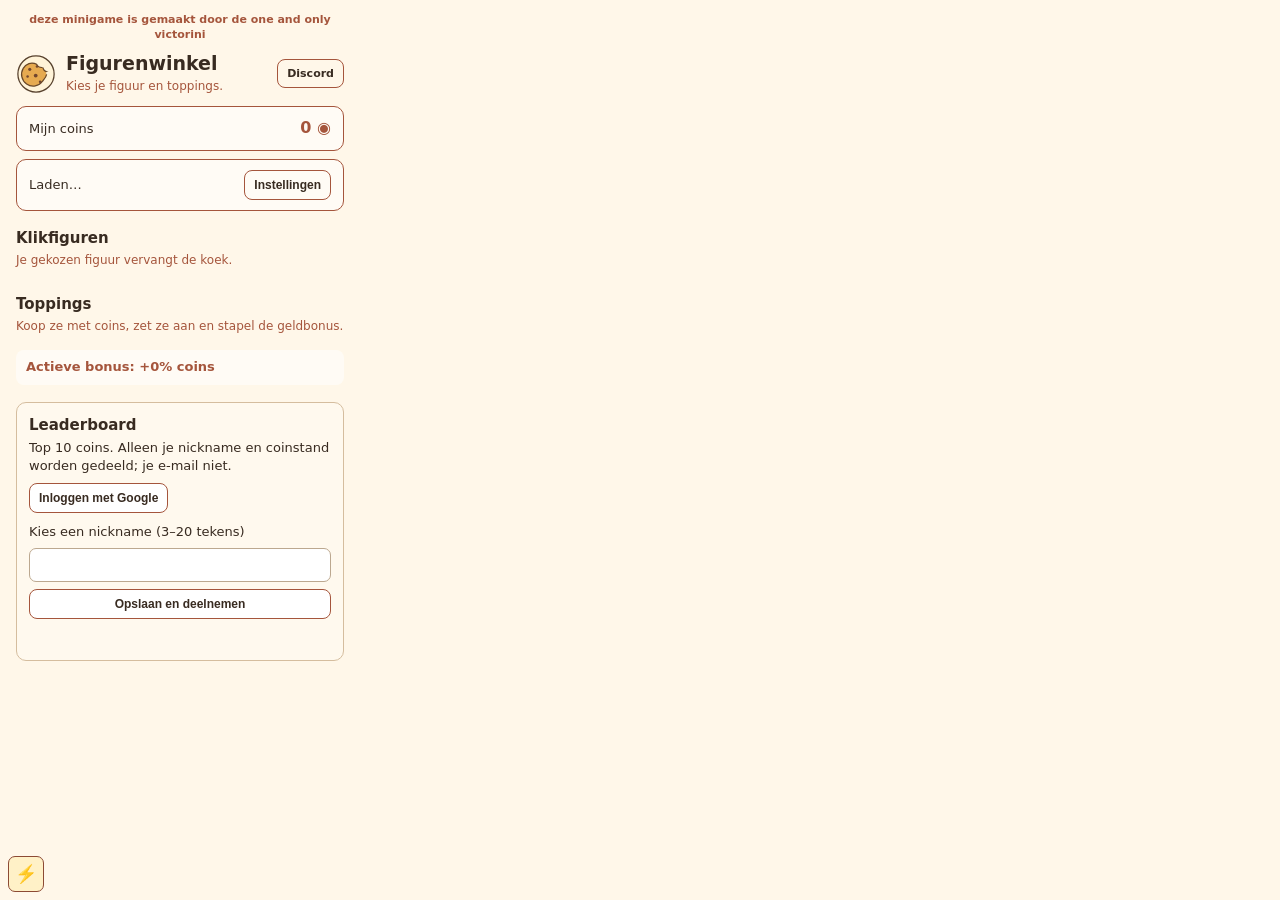
==== store.html @ 5dcc6e4e "Add files via upload" ====
<!doctype html>
<html lang="nl">
<head>
  <meta charset="utf-8">
  <meta name="viewport" content="width=device-width, initial-scale=1">
  <title>PuntKlik - Figurenwinkel</title>
  <style>
    * { box-sizing: border-box; }
    body {
      --paper: #fff7e9;
      --ink: #382b21;
      --accent: #a5553c;
      width: 360px;
      max-height: 640px;
      overflow-y: auto;
      margin: 0;
      padding: 16px;
      padding-bottom: 58px;
      background: var(--paper);
      color: var(--ink);
      font: 13px/1.4 "Trebuchet MS", system-ui, sans-serif;
    }
    body[data-decoration="berry"] { --paper: #fff0f2; --ink: #542c3c; --accent: #c04f78; }
    body[data-decoration="mint"] { --paper: #effaf2; --ink: #24463a; --accent: #3f8668; }
    body[data-decoration="night"] { --paper: #292c3b; --ink: #f4e8d2; --accent: #f0b55c; }
    body[data-decoration="watermelon"] { --paper: #f2fae9; --ink: #264b37; --accent: #d65359; }
    body[data-decoration="orange"] { --paper: #fff5e8; --ink: #583823; --accent: #d87129; }
    body[data-decoration="donut"] { --paper: #fff0f5; --ink: #572e47; --accent: #be5681; }
    body[data-decoration="cupcake"] { --paper: #f5f0ff; --ink: #3d3458; --accent: #8162b4; }
    header { display: flex; align-items: center; gap: 10px; margin-bottom: 12px; }
    header img { width: 40px; height: 40px; }
    .discord-link {
      margin-left: auto;
      padding: 6px 9px;
      border: 1px solid var(--accent);
      border-radius: 8px;
      color: var(--ink);
      font-size: 11px;
      font-weight: 700;
      text-decoration: none;
      white-space: nowrap;
    }
    .discord-link:hover { background: rgb(255 255 255 / 55%); }
    .discord-link:focus-visible { outline: 2px dashed var(--accent); outline-offset: 2px; }
    h1 { margin: 0; font-size: 19px; line-height: 1.15; }
    h2 { margin: 17px 0 3px; font-size: 15px; }
    p { margin: 3px 0 0; }
    .popup-credit {
      margin: -4px 0 10px;
      color: var(--accent);
      font-size: 11px;
      font-weight: 700;
      text-align: center;
    }
    .tagline, .hint, .status, .message { color: var(--accent); font-size: 12px; }
    .bar, .coin-card {
      display: flex;
      align-items: center;
      justify-content: space-between;
      gap: 10px;
      padding: 10px 12px;
      border: 1px solid var(--accent);
      border-radius: 10px;
      background: rgb(255 255 255 / 55%);
    }
    .bar { margin-bottom: 8px; }
    .coin-card { margin-bottom: 8px; }
    .coin-card strong { color: var(--accent); font-size: 16px; }
    .status { min-height: 18px; margin: 4px 2px 8px; }
    .settings-link, .store-item button {
      padding: 7px 9px;
      border: 1px solid var(--accent);
      border-radius: 8px;
      background: transparent;
      color: var(--ink);
      font: 700 12px "Trebuchet MS", sans-serif;
      cursor: pointer;
    }
    .settings-link:hover, .store-item button:hover:not(:disabled) { background: rgb(255 255 255 / 55%); }
    .settings-link:focus-visible, .store-item button:focus-visible { outline: 2px dashed var(--accent); outline-offset: 2px; }
    .settings-link:disabled, .store-item button:disabled { cursor: default; opacity: .6; }
    .shop-list { display: grid; gap: 6px; margin-top: 8px; }
    .store-item {
      display: grid;
      grid-template-columns: 40px 1fr auto;
      align-items: center;
      gap: 8px;
      min-height: 58px;
      padding: 7px 8px;
      border: 1px solid rgb(128 103 76 / 36%);
      border-radius: 9px;
      background: rgb(255 255 255 / 42%);
    }
    .item-icon { width: 38px; height: 38px; }
    .item-icon svg { display: block; width: 100%; height: 100%; }
    .item-name { display: block; font-weight: 700; }
    .item-note { display: block; color: var(--accent); font-size: 11px; }
    .store-item button.active { background: var(--accent); color: var(--paper); }
    .boost-total {
      margin-top: 8px;
      padding: 8px 10px;
      border-radius: 8px;
      background: rgb(255 255 255 / 55%);
      color: var(--accent);
      font-weight: 700;
    }
    .leaderboard {
      margin-top: 17px;
      padding: 12px;
      border: 1px solid #d5bd9e;
      border-radius: 10px;
      background: #fff9ee;
      color: #382b21;
    }
    .leaderboard h2 { margin-top: 0; }
    .leaderboard button {
      padding: 7px 9px;
      border: 1px solid #a5553c;
      border-radius: 8px;
      background: #fff;
      color: #382b21;
      font: 700 12px "Trebuchet MS", sans-serif;
      cursor: pointer;
    }
    .leaderboard button:disabled { cursor: default; opacity: .6; }
    .leaderboard button:focus-visible { outline: 2px dashed #a5553c; outline-offset: 2px; }
    .leaderboard-actions { display: flex; gap: 8px; margin-top: 8px; }
    .nickname-form { display: grid; gap: 7px; margin-top: 10px; }
    .nickname-form input {
      min-width: 0;
      padding: 7px 8px;
      border: 1px solid #bca88f;
      border-radius: 7px;
      color: #382b21;
      font: inherit;
    }
    .leaderboard-status { min-height: 18px; color: #8c4a34; font-size: 11px; }
    .leaderboard-list { display: grid; gap: 5px; margin: 8px 0 0; padding: 0; list-style: none; }
    .leaderboard-row {
      display: grid;
      grid-template-columns: 24px 1fr auto;
      gap: 7px;
      padding: 6px 7px;
      border-radius: 6px;
      background: #f2e8d8;
    }
    .leaderboard-rank { color: #8c4a34; font-weight: 700; }
    .leaderboard-coins { font-weight: 700; white-space: nowrap; }
    .leaderboard-empty { padding: 8px 0; color: #705f4d; font-size: 12px; }
    .promo-banner {
      margin: 8px 0;
      padding: 9px;
      border: 1px solid #d5bd9e;
      border-radius: 8px;
      background: #fff1c7;
      color: #755019;
      font-weight: 700;
    }
    .promo-banner[hidden], #secret-shop-section[hidden] { display: none; }
    .event-fields[hidden], #global-announcement[hidden] { display: none; }
    .owner-event-countdown[hidden] { display: none; }
    .owner-event-countdown {
      margin: 8px 0;
      padding: 10px;
      border: 1px solid #d5bd9e;
      border-radius: 9px;
      background: #fff1c7;
      color: #755019;
      text-align: center;
    }
    .owner-event-countdown strong, .owner-event-countdown span { display: block; }
    .owner-event-countdown strong { font-size: 15px; }
    .owner-event-countdown span { margin-top: 3px; font-size: 12px; }
    .global-announcement {
      position: fixed;
      z-index: 30;
      top: 8px;
      left: 8px;
      width: calc(100vw - 32px);
      padding: 10px;
      border: 1px solid #8c4a34;
      border-radius: 8px;
      background: #fff1c7;
      color: #382b21;
      box-shadow: 0 3px 14px rgb(56 43 33 / 25%);
      font-weight: 700;
      overflow-wrap: anywhere;
    }
    .promo-badge {
      display: inline-block;
      margin-left: 5px;
      padding: 1px 4px;
      border-radius: 4px;
      background: #e4a927;
      color: #382b21;
      font: 700 9px/1.3 "Trebuchet MS", sans-serif;
      vertical-align: 1px;
    }
    .secret-shop-item, .owner-secret-item {
      display: grid;
      grid-template-columns: 32px 1fr auto;
      align-items: center;
      gap: 7px;
      padding: 8px;
      border-radius: 7px;
      background: #f2e8d8;
    }
    .secret-shop-emoji { font-size: 22px; }
    .secret-shop-copy { min-width: 0; }
    .secret-shop-copy strong, .secret-shop-copy small { display: block; overflow-wrap: anywhere; }
    .secret-shop-copy small { color: #705f4d; font-size: 10px; }
    .secret-shop-price { white-space: nowrap; }
    .owner-form { display: grid; gap: 7px; margin: 8px 0; }
    .owner-fruit-controls {
      margin: 10px 0;
      padding: 9px;
      border: 1px solid #d5bd9e;
      border-radius: 8px;
      background: #fff1c7;
    }
    .owner-fruit-controls[hidden] { display: none; }
    .owner-fruit-controls h4, .owner-fruit-controls p { margin: 0 0 7px; }
    .owner-fruit-row { display: flex; align-items: center; justify-content: space-between; gap: 8px; margin-top: 7px; }
    .owner-form label { display: grid; gap: 3px; font-size: 11px; }
    .owner-form input, .owner-form select, .owner-form textarea {
      min-width: 0;
      padding: 6px;
      border: 1px solid #bca88f;
      border-radius: 5px;
      color: #382b21;
      font: inherit;
    }
    .owner-form textarea { resize: vertical; }
    .owner-form button, .owner-secret-item button { padding: 6px 8px; }
    .secret-effect-fields[hidden] { display: none; }
    .owner-tools h3 { margin: 12px 0 4px; font-size: 13px; }
    .owner-tools p { font-size: 11px; }
    .owner-tools { margin-top: 12px; padding-top: 10px; border-top: 1px solid #d5bd9e; }
    .owner-management { display: grid; gap: 7px; margin-top: 8px; }
    .owner-tools[hidden], .owner-management[hidden] { display: none; }
    .owner-player {
      display: grid;
      gap: 6px;
      padding: 8px;
      border-radius: 7px;
      background: #f2e8d8;
    }
    .owner-player label { display: grid; gap: 3px; font-size: 11px; }
    .owner-player input { min-width: 0; padding: 5px; border: 1px solid #bca88f; border-radius: 5px; }
    .owner-player-id { overflow-wrap: anywhere; color: #705f4d; font-size: 9px; }
    .owner-status { min-height: 16px; color: #8c4a34; font-size: 11px; }
    .events-widget {
      position: fixed;
      z-index: 20;
      bottom: 8px;
      left: 8px;
    }
    .events-trigger {
      display: grid;
      width: 36px;
      height: 36px;
      place-items: center;
      border: 1px solid #8c4a34;
      border-radius: 7px;
      background: #fff1c7;
      color: #755019;
      font-size: 18px;
      cursor: pointer;
    }
    .events-trigger:focus-visible { outline: 2px dashed #8c4a34; outline-offset: 2px; }
    .events-panel {
      position: absolute;
      bottom: 42px;
      left: 0;
      display: none;
      width: 300px;
      max-width: calc(100vw - 24px);
      max-height: 260px;
      overflow-y: auto;
      padding: 10px;
      border: 1px solid #bca88f;
      border-radius: 9px;
      background: #fff9ee;
      box-shadow: 0 3px 14px rgb(56 43 33 / 25%);
    }
    .events-widget:hover .events-panel,
    .events-widget:focus-within .events-panel,
    .events-widget.is-open .events-panel { display: block; }
    .events-panel h2 { margin: 0 0 7px; }
    .events-list { display: grid; gap: 6px; margin: 0; padding: 0; list-style: none; }
    .event-row { padding: 7px; border-radius: 6px; background: #f2e8d8; }
    .event-row strong, .event-row small { display: block; overflow-wrap: anywhere; }
    .event-row small { margin-top: 2px; color: #705f4d; font-size: 10px; }
    body[data-decoration="night"] .store-item { background: rgb(255 255 255 / 8%); }
  </style>
</head>
<body>
  <p class="popup-credit">deze minigame is gemaakt door de one and only victorini</p>
  <header>
    <img src="logo.svg" alt="">
    <div>
      <h1>Figurenwinkel</h1>
      <p class="tagline">Kies je figuur en toppings.</p>
    </div>
    <a class="discord-link" href="https://discord.gg/R5K48S3Ufj" target="_blank" rel="noopener noreferrer">Discord</a>
  </header>
  <div class="coin-card"><span>Mijn coins</span><strong><span id="coins">0</span> ◉</strong></div>
  <p class="promo-banner" id="promo-banner" role="status" aria-live="polite" hidden></p>
  <section class="owner-event-countdown" id="owner-event-countdown" aria-label="Aftellen naar het owner-event" hidden>
    <strong id="owner-event-name-display"></strong>
    <span id="owner-event-timer"></span>
    <span id="owner-event-target"></span>
  </section>
  <aside class="global-announcement" id="global-announcement" role="alert" aria-live="assertive" hidden></aside>
  <div class="bar">
    <span id="status" role="status" aria-live="polite">Laden…</span>
    <button class="settings-link" id="settings" type="button">Instellingen</button>
  </div>
  <p class="message" id="message" role="status" aria-live="polite"></p>
  <section aria-labelledby="figure-title">
    <h2 id="figure-title">Klikfiguren</h2>
    <p class="hint">Je gekozen figuur vervangt de koek.</p>
    <div class="shop-list" id="figures"></div>
  </section>
  <section aria-labelledby="topping-title">
    <h2 id="topping-title">Toppings</h2>
    <p class="hint">Koop ze met coins, zet ze aan en stapel de geldbonus.</p>
    <div class="shop-list" id="toppings"></div>
    <p class="boost-total" id="boost-total">Actieve bonus: +0% coins</p>
  </section>
  <section id="secret-shop-section" aria-labelledby="secret-shop-title" hidden>
    <h2 id="secret-shop-title">Secret shop</h2>
    <p class="hint" id="secret-shop-status"></p>
    <div class="shop-list" id="secret-shop-list"></div>
    <h3>Jouw geheime items</h3>
    <div class="shop-list" id="secret-inventory"></div>
  </section>
  <section class="leaderboard" aria-labelledby="leaderboard-title">
    <h2 id="leaderboard-title">Leaderboard</h2>
    <p>Top 10 coins. Alleen je nickname en coinstand worden gedeeld; je e-mail niet.</p>
    <div class="leaderboard-actions">
      <button id="leaderboard-login" type="button">Inloggen met Google</button>
      <button id="leaderboard-logout" type="button" hidden>Uitloggen</button>
    </div>
    <form class="nickname-form" id="nickname-form" hidden>
      <label for="leaderboard-nickname">Kies een nickname (3–20 tekens)</label>
      <input id="leaderboard-nickname" type="text" minlength="3" maxlength="20" autocomplete="nickname" required>
      <button type="submit">Opslaan en deelnemen</button>
    </form>
    <p class="leaderboard-status" id="leaderboard-status" role="status" aria-live="polite"></p>
    <ol class="leaderboard-list" id="leaderboard-list" aria-label="Top 10 spelers"></ol>
    <div class="owner-tools" id="owner-tools" hidden>
      <button id="owner-manage-toggle" type="button">Ownerbeheer</button>
      <div class="owner-management" id="owner-management" hidden>
        <h3>Owner-event counter instellen</h3>
        <form class="owner-form" id="owner-event-countdown-form">
          <label for="owner-event-name-input">Naam van het event</label>
          <input id="owner-event-name-input" type="text" minlength="1" maxlength="60" required>
          <label for="owner-event-at-input">Startdatum en -tijd</label>
          <input id="owner-event-at-input" type="datetime-local" required>
          <button type="submit">Counter instellen</button>
          <button id="owner-event-countdown-clear" type="button">Counter wissen</button>
        </form>
        <p class="owner-status" id="owner-event-countdown-status" role="status" aria-live="polite"></p>
        <h3>Promo-event starten</h3>
        <form class="owner-form" id="promo-form">
          <label for="promo-percent">Korting (%)</label>
          <input id="promo-percent" type="number" min="1" max="100" value="20" required>
          <label for="promo-duration">Duur (minuten)</label>
          <input id="promo-duration" type="number" min="1" max="1440" value="5" required>
          <p>Iedere speler krijgt korting, maximaal 5 coins per item.</p>
          <button type="submit">Promo starten</button>
        </form>
        <p class="owner-status" id="promo-owner-status" role="status" aria-live="polite"></p>
        <h3>Nieuw event starten</h3>
        <form class="owner-form" id="store-event-form">
          <label for="store-event-type">Eventsoort</label>
          <select id="store-event-type">
            <option value="double_coins">Dubbele coins</option>
            <option value="coin_gift">Coinbonus per speler</option>
            <option value="coin_shower">Muntjesregen</option>
            <option value="flash_sale">Flash sale</option>
            <option value="lucky_drop">Lucky drop</option>
            <option value="points_challenge">Puntenchallenge</option>
            <option value="theme">Thema-event</option>
          </select>
          <label for="store-event-duration">Duur (minuten)</label>
          <input id="store-event-duration" type="number" min="1" max="1440" value="5" required>
          <div class="event-fields" id="event-fields-coin-gift" hidden>
            <label for="coin-gift-amount">Coins voor elke speler met een account</label>
            <input id="coin-gift-amount" type="number" min="1" max="1000000" value="10">
          </div>
          <div class="event-fields" id="event-fields-coin-shower" hidden>
            <label for="coin-shower-amount">Coins per aangeklikt muntzakje</label>
            <input id="coin-shower-amount" type="number" min="1" max="1000000" value="10">
          </div>
          <div class="event-fields" id="event-fields-flash-sale" hidden>
            <label for="flash-sale-item">Winkelitem</label>
            <select id="flash-sale-item">
              <option value="figure:berry">Aardbei</option>
              <option value="figure:mint">Muntblaadje</option>
              <option value="figure:night">Ster</option>
              <option value="figure:watermelon">Watermeloen</option>
              <option value="figure:orange">Sinaasappel</option>
              <option value="figure:donut">Donut</option>
              <option value="figure:cupcake">Cupcake</option>
              <option value="topping:sprinkles">Regenboogsprinkles</option>
              <option value="topping:chocolate">Chocoladesaus</option>
              <option value="topping:gold">Goudstof</option>
            </select>
            <label for="flash-sale-percent">Korting (%)</label>
            <input id="flash-sale-percent" type="number" min="1" max="100" value="50">
          </div>
          <div class="event-fields" id="event-fields-lucky-drop" hidden>
            <label for="lucky-drop-chance">Kans per punt (%)</label>
            <input id="lucky-drop-chance" type="number" min="1" max="100" value="10">
            <label for="lucky-drop-reward">Extra coins per lucky drop</label>
            <input id="lucky-drop-reward" type="number" min="1" max="1000000" value="5">
          </div>
          <div class="event-fields" id="event-fields-points-challenge" hidden>
            <label for="challenge-target">Unieke punten per speler</label>
            <input id="challenge-target" type="number" min="1" max="1000" value="5">
            <label for="challenge-reward">Coinbeloning</label>
            <input id="challenge-reward" type="number" min="1" max="1000000" value="25">
          </div>
          <div class="event-fields" id="event-fields-theme" hidden>
            <label for="theme-event-theme">Tijdelijk thema</label>
            <select id="theme-event-theme">
              <option value="berry">Aardbei</option>
              <option value="mint">Munt</option>
              <option value="night">Nacht</option>
              <option value="watermelon">Watermeloen</option>
              <option value="orange">Sinaasappel</option>
              <option value="donut">Donut</option>
              <option value="cupcake">Cupcake</option>
            </select>
          </div>
          <button type="submit">Event starten</button>
        </form>
        <p class="owner-status" id="store-event-status" role="status" aria-live="polite"></p>
        <div class="owner-fruit-controls" id="owner-fruit-controls" hidden></div>
        <h3>Global announcement</h3>
        <form class="owner-form" id="announcement-form">
          <label for="announcement-name">Naam</label>
          <input id="announcement-name" type="text" minlength="1" maxlength="30" value="Victorerauw" required>
          <label for="announcement-message">Bericht</label>
          <textarea id="announcement-message" rows="4" minlength="1" maxlength="1000" required></textarea>
          <p>Maximaal 1.000 tekens. Iedereen met de winkelpopup open ziet het bericht maximaal 5 seconden.</p>
          <button type="submit">Announcement verzenden</button>
        </form>
        <p class="owner-status" id="announcement-status" role="status" aria-live="polite"></p>
        <h3>Secret shop</h3>
        <button id="secret-shop-toggle" type="button">Secret shop spawnen</button>
        <form class="owner-form" id="secret-item-form">
          <label for="secret-item-name">Naam</label>
          <input id="secret-item-name" type="text" minlength="2" maxlength="40" required>
          <label for="secret-item-description">Beschrijving</label>
          <input id="secret-item-description" type="text" minlength="2" maxlength="120" required>
          <label for="secret-item-emoji">Emoji/badge</label>
          <input id="secret-item-emoji" type="text" maxlength="8" value="✨" required>
          <label for="secret-item-price">Prijs (coins)</label>
          <input id="secret-item-price" type="number" min="1" max="1000000000" required>
          <label for="secret-item-effect">Effect</label>
          <select id="secret-item-effect">
            <option value="cosmetic">Cosmetic collectible</option>
            <option value="coin_bonus">Bonuscoins per punt</option>
            <option value="shop_discount">Extra winkelkorting</option>
          </select>
          <div class="secret-effect-fields" id="secret-effect-fields" hidden>
            <label for="secret-effect-percent">Effect (%)</label>
            <input id="secret-effect-percent" type="number" min="1" max="100" value="10">
            <label for="secret-effect-duration">Effectduur (minuten)</label>
            <input id="secret-effect-duration" type="number" min="1" max="1440" value="30">
          </div>
          <button type="submit">Item aanmaken</button>
        </form>
        <p class="owner-status" id="secret-owner-status" role="status" aria-live="polite"></p>
        <ol class="leaderboard-list" id="owner-secret-item-list" aria-label="Secret-shopitems beheren"></ol>
        <p>Wijzig de nickname of coinstand van een speler.</p>
        <p class="owner-status" id="owner-status" role="status" aria-live="polite"></p>
        <ol class="leaderboard-list" id="owner-player-list" aria-label="Spelers beheren"></ol>
      </div>
    </div>
  </section>
  <div class="events-widget" id="events-widget">
    <button class="events-trigger" id="events-trigger" type="button" aria-label="Events bekijken" aria-controls="events-panel" aria-expanded="false">⚡</button>
    <section class="events-panel" id="events-panel" aria-label="Winkel-events">
      <h2>Events</h2>
      <ol class="events-list" id="events-list"></ol>
    </section>
  </div>
  <script src="supabase-config.js"></script>
  <script src="skins.js"></script>
  <script src="store.js"></script>
</body>
</html>
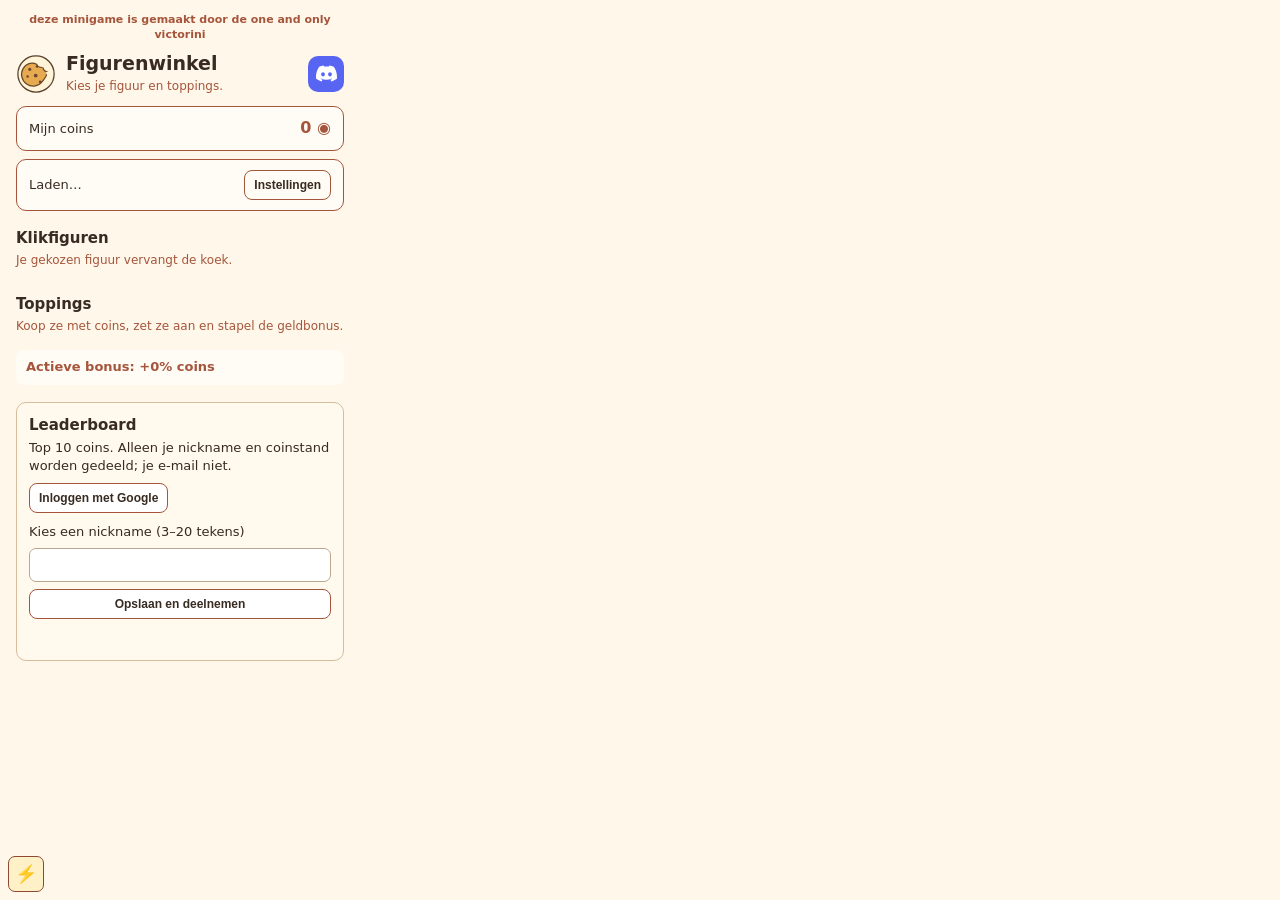
==== commit 1340707f: "Add files via upload" ====
--- a/store.html
+++ b/store.html
@@ -31,17 +31,18 @@
     header img { width: 40px; height: 40px; }
     .discord-link {
       margin-left: auto;
-      padding: 6px 9px;
-      border: 1px solid var(--accent);
-      border-radius: 8px;
-      color: var(--ink);
-      font-size: 11px;
-      font-weight: 700;
+      display: grid;
+      width: 36px;
+      height: 36px;
+      place-items: center;
+      border-radius: 10px;
+      background: #5865f2;
+      color: #fff;
       text-decoration: none;
-      white-space: nowrap;
-    }
-    .discord-link:hover { background: rgb(255 255 255 / 55%); }
+    }
+    .discord-link:hover { background: #4752c4; color: #fff; }
     .discord-link:focus-visible { outline: 2px dashed var(--accent); outline-offset: 2px; }
+    .discord-link svg { width: 21px; height: 21px; fill: #fff; }
     h1 { margin: 0; font-size: 19px; line-height: 1.15; }
     h2 { margin: 17px 0 3px; font-size: 15px; }
     p { margin: 3px 0 0; }
@@ -302,7 +303,9 @@
       <h1>Figurenwinkel</h1>
       <p class="tagline">Kies je figuur en toppings.</p>
     </div>
-    <a class="discord-link" href="https://discord.gg/R5K48S3Ufj" target="_blank" rel="noopener noreferrer">Discord</a>
+    <a class="discord-link" href="https://discord.gg/R5K48S3Ufj" target="_blank" rel="noopener noreferrer" aria-label="Open de PuntKlik Discord-server" title="Discord">
+      <svg viewBox="0 0 24 24" aria-hidden="true"><path d="M20.317 4.3698a19.7913 19.7913 0 00-4.8851-1.5152.0741.0741 0 00-.0785.0371c-.211.3753-.4447.8648-.6083 1.2495-1.8447-.2762-3.68-.2762-5.4868 0-.1636-.3933-.4058-.8742-.6177-1.2495a.077.077 0 00-.0785-.037 19.7363 19.7363 0 00-4.8852 1.515.0699.0699 0 00-.0321.0277C.5334 9.0458-.319 13.5799.0992 18.0578a.0824.0824 0 00.0312.0561c2.0528 1.5076 4.0413 2.4228 5.9929 3.0294a.0777.0777 0 00.0842-.0276c.4616-.6304.8731-1.2952 1.226-1.9942a.076.076 0 00-.0416-.1057c-.6528-.2476-1.2743-.5495-1.8722-.8923a.077.077 0 01-.0076-.1277c.1258-.0943.2517-.1923.3718-.2914a.0743.0743 0 01.0776-.0105c3.9278 1.7933 8.18 1.7933 12.0614 0a.0739.0739 0 01.0785.0095c.1202.099.246.1981.3728.2924a.077.077 0 01-.0066.1276 12.2986 12.2986 0 01-1.873.8914.0766.0766 0 00-.0407.1067c.3604.698.7719 1.3628 1.225 1.9932a.076.076 0 00.0842.0286c1.961-.6067 3.9495-1.5219 6.0023-3.0294a.077.077 0 00.0313-.0552c.5004-5.177-.8382-9.6739-3.5485-13.6604a.061.061 0 00-.0312-.0286zM8.02 15.3312c-1.1825 0-2.1569-1.0857-2.1569-2.419 0-1.3332.9555-2.4189 2.157-2.4189 1.2108 0 2.1757 1.0952 2.1568 2.419 0 1.3332-.9555 2.4189-2.1569 2.4189zm7.9748 0c-1.1825 0-2.1569-1.0857-2.1569-2.419 0-1.3332.9554-2.4189 2.1569-2.4189 1.2108 0 2.1757 1.0952 2.1568 2.419 0 1.3332-.946 2.4189-2.1568 2.4189Z"/></svg>
+    </a>
   </header>
   <div class="coin-card"><span>Mijn coins</span><strong><span id="coins">0</span> ◉</strong></div>
   <p class="promo-banner" id="promo-banner" role="status" aria-live="polite" hidden></p>
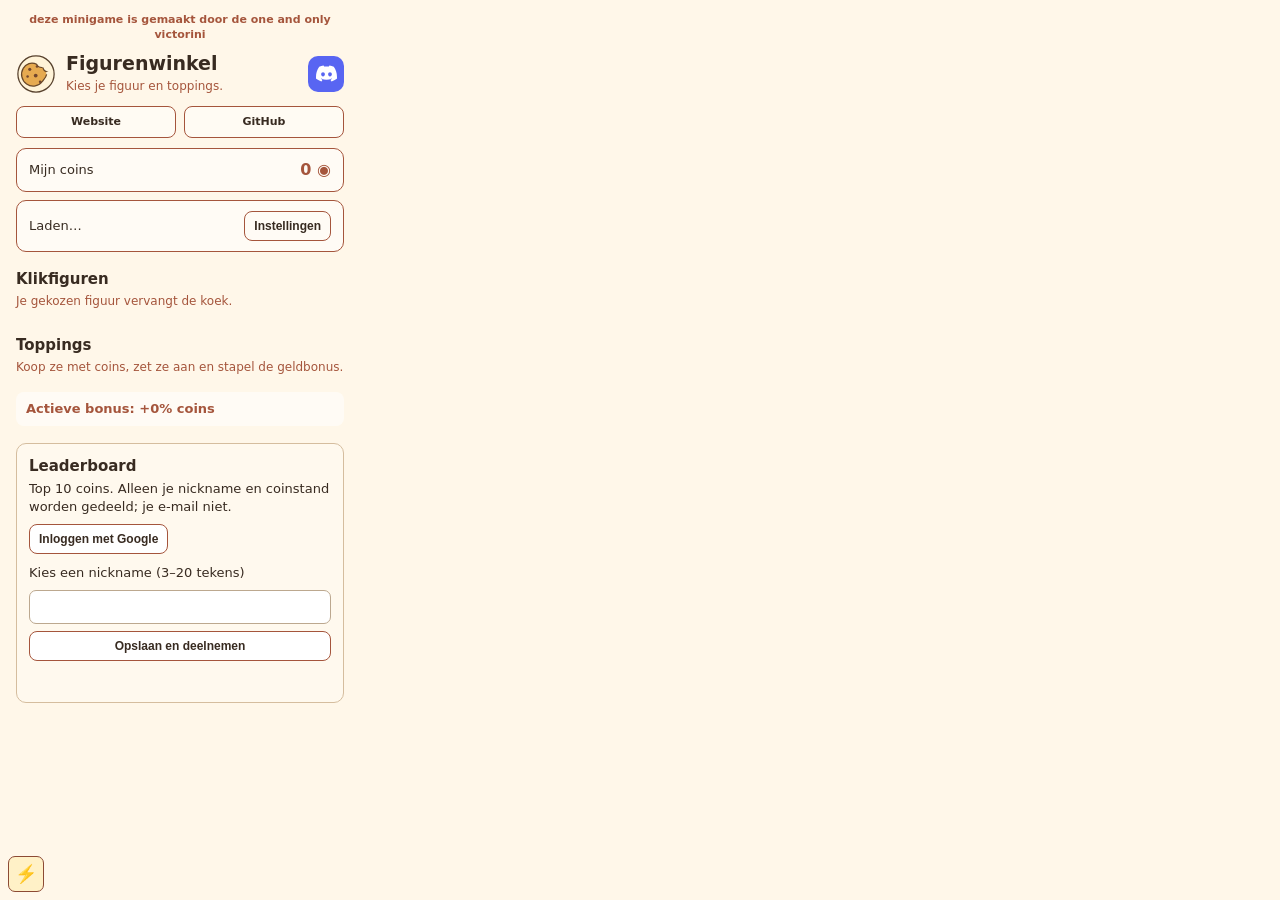
==== commit 503082c1: "Add files via upload" ====
--- a/store.html
+++ b/store.html
@@ -43,6 +43,21 @@
     .discord-link:hover { background: #4752c4; color: #fff; }
     .discord-link:focus-visible { outline: 2px dashed var(--accent); outline-offset: 2px; }
     .discord-link svg { width: 21px; height: 21px; fill: #fff; }
+    .project-links { display: flex; gap: 8px; margin: 0 0 10px; }
+    .project-links a {
+      flex: 1;
+      padding: 7px 9px;
+      border: 1px solid var(--accent);
+      border-radius: 8px;
+      background: rgb(255 255 255 / 45%);
+      color: var(--ink);
+      font-size: 11px;
+      font-weight: 700;
+      text-align: center;
+      text-decoration: none;
+    }
+    .project-links a:hover { background: #fff; }
+    .project-links a:focus-visible { outline: 2px dashed var(--accent); outline-offset: 2px; }
     h1 { margin: 0; font-size: 19px; line-height: 1.15; }
     h2 { margin: 17px 0 3px; font-size: 15px; }
     p { margin: 3px 0 0; }
@@ -307,6 +322,10 @@
       <svg viewBox="0 0 24 24" aria-hidden="true"><path d="M20.317 4.3698a19.7913 19.7913 0 00-4.8851-1.5152.0741.0741 0 00-.0785.0371c-.211.3753-.4447.8648-.6083 1.2495-1.8447-.2762-3.68-.2762-5.4868 0-.1636-.3933-.4058-.8742-.6177-1.2495a.077.077 0 00-.0785-.037 19.7363 19.7363 0 00-4.8852 1.515.0699.0699 0 00-.0321.0277C.5334 9.0458-.319 13.5799.0992 18.0578a.0824.0824 0 00.0312.0561c2.0528 1.5076 4.0413 2.4228 5.9929 3.0294a.0777.0777 0 00.0842-.0276c.4616-.6304.8731-1.2952 1.226-1.9942a.076.076 0 00-.0416-.1057c-.6528-.2476-1.2743-.5495-1.8722-.8923a.077.077 0 01-.0076-.1277c.1258-.0943.2517-.1923.3718-.2914a.0743.0743 0 01.0776-.0105c3.9278 1.7933 8.18 1.7933 12.0614 0a.0739.0739 0 01.0785.0095c.1202.099.246.1981.3728.2924a.077.077 0 01-.0066.1276 12.2986 12.2986 0 01-1.873.8914.0766.0766 0 00-.0407.1067c.3604.698.7719 1.3628 1.225 1.9932a.076.076 0 00.0842.0286c1.961-.6067 3.9495-1.5219 6.0023-3.0294a.077.077 0 00.0313-.0552c.5004-5.177-.8382-9.6739-3.5485-13.6604a.061.061 0 00-.0312-.0286zM8.02 15.3312c-1.1825 0-2.1569-1.0857-2.1569-2.419 0-1.3332.9555-2.4189 2.157-2.4189 1.2108 0 2.1757 1.0952 2.1568 2.419 0 1.3332-.9555 2.4189-2.1569 2.4189zm7.9748 0c-1.1825 0-2.1569-1.0857-2.1569-2.419 0-1.3332.9554-2.4189 2.1569-2.4189 1.2108 0 2.1757 1.0952 2.1568 2.419 0 1.3332-.946 2.4189-2.1568 2.4189Z"/></svg>
     </a>
   </header>
+  <nav class="project-links" aria-label="PuntKlik-links">
+    <a href="https://codevictorini.github.io/Smartschool-puntenklikker/" target="_blank" rel="noopener noreferrer">Website</a>
+    <a href="https://github.com/codevictorini/Smartschool-puntenklikker" target="_blank" rel="noopener noreferrer" aria-label="GitHub-broncode van de extensie en website" title="Broncode van de extensie en website">GitHub</a>
+  </nav>
   <div class="coin-card"><span>Mijn coins</span><strong><span id="coins">0</span> ◉</strong></div>
   <p class="promo-banner" id="promo-banner" role="status" aria-live="polite" hidden></p>
   <section class="owner-event-countdown" id="owner-event-countdown" aria-label="Aftellen naar het owner-event" hidden>
